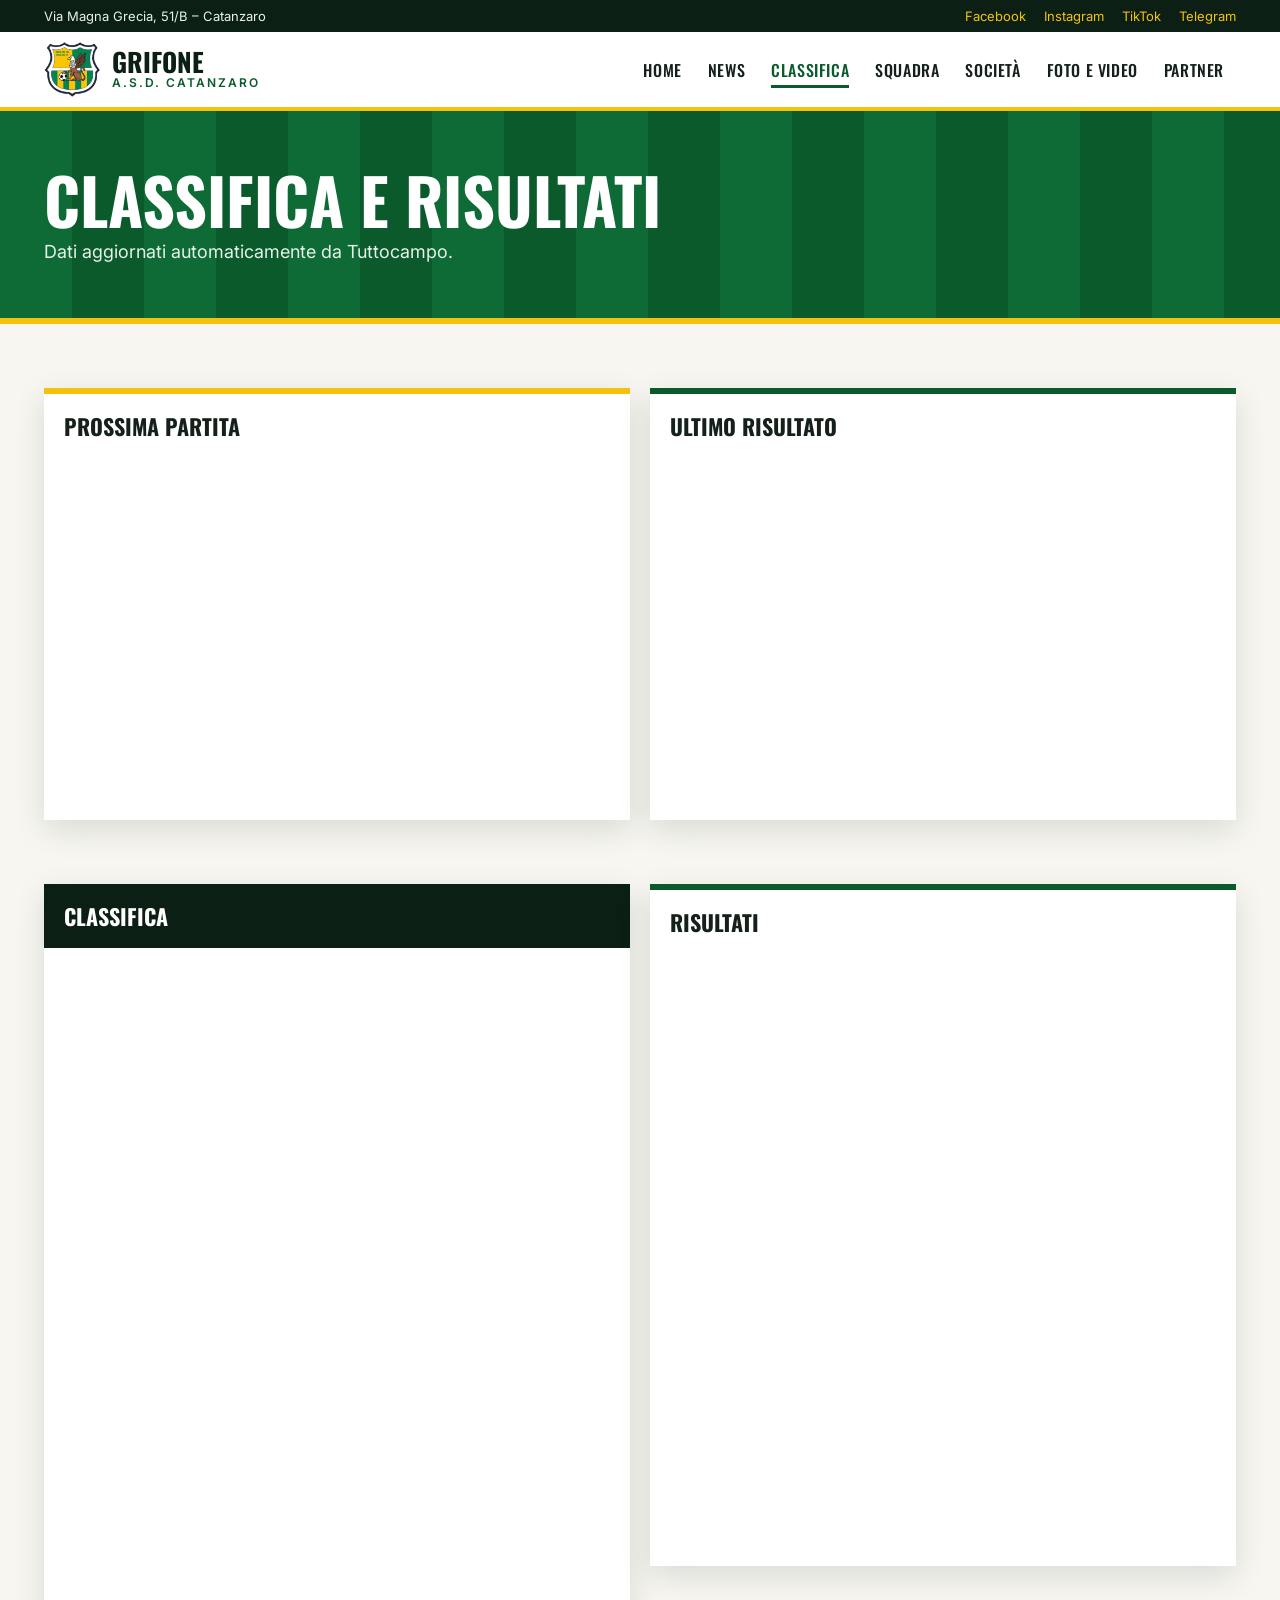
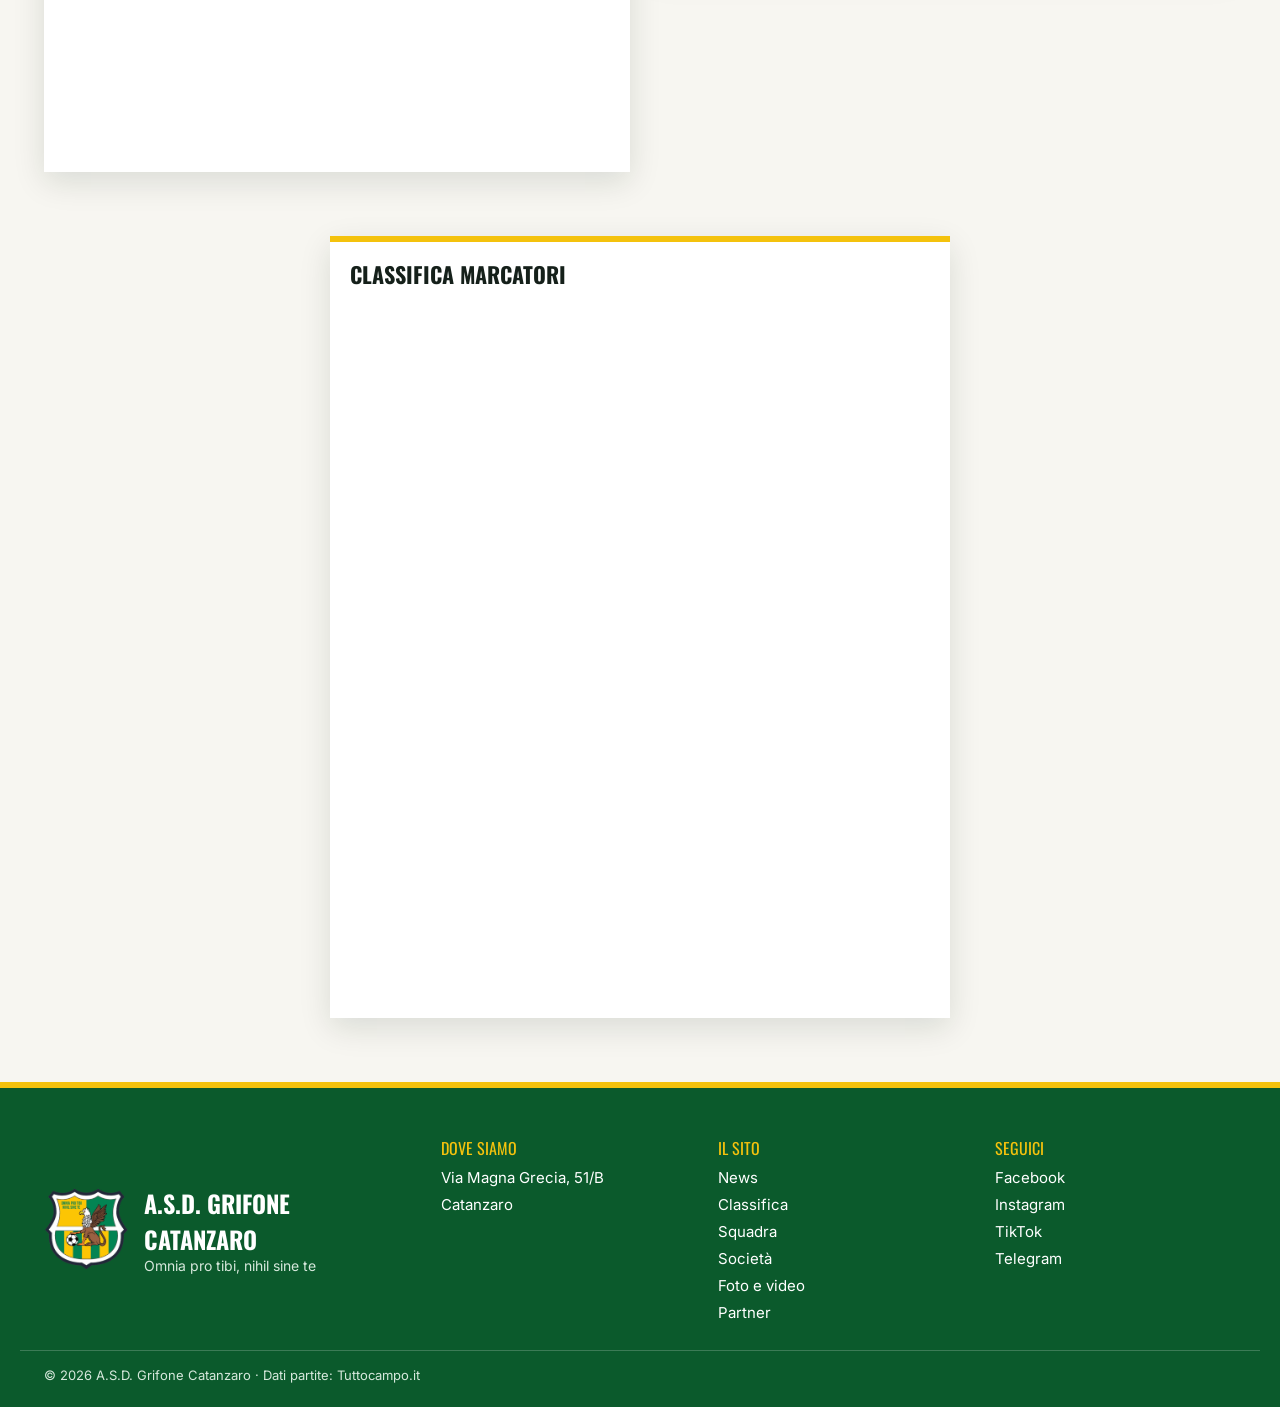
==== classifica.html @ 4a78301a "Pagine separate, foto squadra in Home, chi siamo, staff e calciatori nel pannello Co-Authored-By: Cl" ====
<!doctype html>
<html lang="it">
<head>
<meta charset="utf-8">
<meta name="viewport" content="width=device-width, initial-scale=1">
<title>Classifica – A.S.D. Grifone Catanzaro</title>
<meta name="description" content="Classifica, risultati e marcatori del campionato dell'A.S.D. Grifone Catanzaro.">
<meta property="og:title" content="Classifica – A.S.D. Grifone Catanzaro">
<meta property="og:description" content="Classifica, risultati e marcatori del campionato dell'A.S.D. Grifone Catanzaro.">
<meta property="og:image" content="images/logo.png">
<meta name="theme-color" content="#0B5A2C">
<link rel="icon" href="images/favicon.png">
<link rel="preconnect" href="https://fonts.googleapis.com">
<link href="https://fonts.googleapis.com/css2?family=Oswald:wght@500;600;700&family=Inter:wght@400;500;600;700&display=swap" rel="stylesheet">
<link rel="stylesheet" href="css/style.css">
</head>
<body data-page="classifica">

<div class="topbar"><div class="wrap">
  <span>Via Magna Grecia, 51/B – Catanzaro</span>
  <nav class="social" aria-label="Social">
    <a href="https://www.facebook.com/profile.php?id=100087152842746" target="_blank" rel="noopener">Facebook</a>
    <a href="https://instagram.com/asdgrifonecz" target="_blank" rel="noopener">Instagram</a>
    <a href="https://www.tiktok.com/@a.s.d.grifone.cat" target="_blank" rel="noopener">TikTok</a>
    <a href="https://t.me/asdgrifonecatanzaro" target="_blank" rel="noopener">Telegram</a>
  </nav>
</div></div>

<header id="top"><div class="wrap">
  <a class="brand" href="index.html">
    <img src="images/logo.png" alt="Stemma A.S.D. Grifone Catanzaro">
    <span><b>Grifone</b><small>A.S.D. Catanzaro</small></span>
  </a>
  <button class="burger" aria-label="Apri il menu" aria-expanded="false" aria-controls="menu"><span></span><span></span><span></span></button>
  <nav class="menu" id="menu" aria-label="Menu principale">
    <a href="index.html">Home</a>
    <a href="news.html">News</a>
    <a href="classifica.html" class="on" aria-current="page">Classifica</a>
    <a href="squadra.html">Squadra</a>
    <a href="societa.html">Società</a>
    <a href="galleria.html">Foto e video</a>
    <a href="partner.html">Partner</a>
  </nav>
</div></header>

<main>
<section class="phero"><div class="wrap">
  <h1 class="reveal">Classifica e risultati</h1>
  <p class="reveal">Dati aggiornati automaticamente da Tuttocampo.</p>
</div></section>
<section class="blk"><div class="wrap">
  <div class="grid2">
    <div class="card gy reveal">
      <div class="card-h"><h2>Prossima partita</h2></div>
      <div class="widget"><iframe title="Prossima partita del Grifone" src="https://www.tuttocampo.it/WidgetV2/ProssimaPartita/fb7bef38-b96a-496d-a2a6-3963b61bf1c1" height="350" scrolling="no" loading="lazy"></iframe></div>
    </div>
    <div class="card gr reveal">
      <div class="card-h"><h2>Ultimo risultato</h2></div>
      <div class="widget"><iframe title="Ultimo risultato del Grifone" src="https://www.tuttocampo.it/WidgetV2/Partita/fb7bef38-b96a-496d-a2a6-3963b61bf1c1" height="350" scrolling="no" loading="lazy"></iframe></div>
    </div>
  </div>
</div></section>
<section class="blk"><div class="wrap">
  <div class="grid2">
    <div class="card reveal">
      <div class="card-h dark"><h2>Classifica</h2></div>
      <div class="widget pad"><iframe title="Classifica del campionato" src="https://www.tuttocampo.it/WidgetV2/Classifica/fb7bef38-b96a-496d-a2a6-3963b61bf1c1" height="800" scrolling="no" loading="lazy"></iframe></div>
    </div>
    <div class="stack2">
      <div class="card gr reveal">
        <div class="card-h"><h2>Risultati</h2></div>
        <div class="widget"><iframe title="Risultati del campionato" src="https://www.tuttocampo.it/WidgetV2/Risultati/fb7bef38-b96a-496d-a2a6-3963b61bf1c1" height="600" scrolling="no" loading="lazy"></iframe></div>
      </div>
    </div>
  </div>
</div></section>
<section class="blk pb"><div class="wrap">
  <div class="card gy reveal narrow">
    <div class="card-h"><h2>Classifica marcatori</h2></div>
    <div class="widget"><iframe title="Classifica marcatori" src="https://www.tuttocampo.it/WidgetV2/Marcatori/fb7bef38-b96a-496d-a2a6-3963b61bf1c1" height="700" scrolling="no" loading="lazy"></iframe></div>
  </div>
</div></section>
</main>

<footer>
  <div class="wrap top">
    <div class="fbrand">
      <img src="images/logo.png" alt="Stemma A.S.D. Grifone Catanzaro">
      <div><div class="ftitle">A.S.D. Grifone Catanzaro</div><div class="fsub">Omnia pro tibi, nihil sine te</div></div>
    </div>
    <div class="fcol"><span class="h">Dove siamo</span><span>Via Magna Grecia, 51/B</span><span>Catanzaro</span><span class="f-email"></span></div>
    <div class="fcol"><span class="h">Il sito</span>
      <a href="news.html">News</a>
      <a href="classifica.html">Classifica</a>
      <a href="squadra.html">Squadra</a>
      <a href="societa.html">Società</a>
      <a href="galleria.html">Foto e video</a>
      <a href="partner.html">Partner</a>
    </div>
    <div class="fcol"><span class="h">Seguici</span>
      <a href="https://www.facebook.com/profile.php?id=100087152842746" target="_blank" rel="noopener">Facebook</a>
      <a href="https://instagram.com/asdgrifonecz" target="_blank" rel="noopener">Instagram</a>
      <a href="https://www.tiktok.com/@a.s.d.grifone.cat" target="_blank" rel="noopener">TikTok</a>
      <a href="https://t.me/asdgrifonecatanzaro" target="_blank" rel="noopener">Telegram</a>
    </div>
  </div>
  <div class="wrap copy">© <span id="anno">2026</span> A.S.D. Grifone Catanzaro · Dati partite: Tuttocampo.it</div>
</footer>

<a class="totop" href="#top" aria-label="Torna su"><svg width="22" height="22" viewBox="0 0 24 24" aria-hidden="true"><path d="M6 15l6-6 6 6" fill="none" stroke="currentColor" stroke-width="2.5" stroke-linecap="round" stroke-linejoin="round"/></svg></a>

<div class="modal" id="modal" hidden>
  <div class="modal-bg" data-close></div>
  <div class="modal-box" role="dialog" aria-modal="true" aria-labelledby="modal-title">
    <button class="modal-x" data-close aria-label="Chiudi">×</button>
    <div id="modal-body"></div>
  </div>
</div>

<script src="js/main.js"></script>
</body>
</html>
---- css/style.css ----
:root{--verde:#0B5A2C;--verde2:#0E6B35;--giallo:#F4C20D;--scuro:#0B1F14;--fondo:#F7F6F1;--testo:#15201A;--grigio:#4A564F;--ease:cubic-bezier(.2,.8,.2,1)}
*{box-sizing:border-box}
html{scroll-behavior:smooth;scroll-padding-top:90px}
body{margin:0;font-family:Inter,system-ui,sans-serif;color:var(--testo);background:var(--fondo);overflow-x:clip}
a{color:var(--verde)}a:hover{color:#08401F}
img{max-width:100%;display:block}
button{font:inherit}
.wrap{max-width:1240px;margin:0 auto;padding:0 24px}
:focus-visible{outline:3px solid var(--giallo);outline-offset:3px}

/* top bar */
.topbar{background:var(--scuro);color:#E9F1EC;font-size:13px}
.topbar .wrap{display:flex;flex-wrap:wrap;gap:8px 24px;justify-content:space-between;align-items:center;padding-top:8px;padding-bottom:8px}
.social{display:flex;flex-wrap:wrap;gap:18px}
.social a{color:var(--giallo);text-decoration:none;transition:color .2s}
.social a:hover{color:#fff}

/* header */
header{background:#fff;border-bottom:4px solid var(--giallo);position:sticky;top:0;z-index:50;transition:box-shadow .3s}
header.scrolled{box-shadow:0 6px 24px rgba(11,31,20,.15)}
header .wrap{display:flex;align-items:center;justify-content:space-between;gap:16px;padding-top:10px;padding-bottom:10px;transition:padding .3s}
header.scrolled .wrap{padding-top:4px;padding-bottom:4px}
.brand{display:flex;align-items:center;gap:12px;text-decoration:none;color:var(--scuro)}
.brand img{width:56px;height:55px;object-fit:contain;transition:transform .5s var(--ease),width .3s,height .3s}
header.scrolled .brand img{width:44px;height:43px}
.brand:hover img{transform:rotate(-8deg) scale(1.08)}
.brand b{display:block;font-family:Oswald,sans-serif;font-size:26px;text-transform:uppercase;line-height:1}
.brand small{display:block;font-size:12px;font-weight:600;letter-spacing:2px;text-transform:uppercase;color:var(--verde)}
.menu{display:flex;flex-wrap:wrap;gap:2px;font-family:Oswald,sans-serif;font-weight:500;font-size:16px;text-transform:uppercase;letter-spacing:.6px}
.menu a{position:relative;padding:12px;text-decoration:none;color:var(--testo);transition:color .2s}
.menu a::after{content:"";position:absolute;left:12px;right:12px;bottom:6px;height:3px;background:var(--verde);transform:scaleX(0);transform-origin:left;transition:transform .3s var(--ease)}
.menu a:hover,.menu a.on{color:var(--verde)}
.menu a:hover::after,.menu a.on::after{transform:scaleX(1)}
.burger{display:none;width:48px;height:48px;border:0;background:none;cursor:pointer;flex-direction:column;justify-content:center;align-items:center;gap:5px}
.burger span{display:block;width:26px;height:3px;background:var(--scuro);transition:transform .3s,opacity .3s}
.burger[aria-expanded=true] span:nth-child(1){transform:translateY(8px) rotate(45deg)}
.burger[aria-expanded=true] span:nth-child(2){opacity:0}
.burger[aria-expanded=true] span:nth-child(3){transform:translateY(-8px) rotate(-45deg)}

/* hero */
.hero{color:#fff;background-color:var(--verde);background-image:repeating-linear-gradient(90deg,var(--verde2) 0 72px,var(--verde) 72px 144px);background-size:144px 100%;animation:stripes 30s linear infinite;overflow:hidden}
@keyframes stripes{to{background-position:144px 0}}
.hero .wrap{display:flex;flex-wrap:wrap;gap:40px;align-items:center;justify-content:space-between;padding-top:64px;padding-bottom:110px}
.hero-txt{flex:1 1 480px;display:flex;flex-direction:column;gap:20px}
.tag{align-self:flex-start;background:var(--giallo);color:var(--scuro);font-weight:700;font-size:13px;letter-spacing:2px;text-transform:uppercase;padding:7px 12px}
.hero h1{margin:0;font-family:Oswald,sans-serif;font-size:clamp(46px,7vw,84px);line-height:.95;text-transform:uppercase}
.hero h1 span{color:var(--giallo)}
.hero p{margin:0;font-size:19px;line-height:1.55;max-width:560px;color:#E6F2EA}
.btns{display:flex;flex-wrap:wrap;gap:12px}
.btn{position:relative;overflow:hidden;font-family:Oswald,sans-serif;font-weight:600;font-size:18px;text-transform:uppercase;letter-spacing:.6px;padding:14px 26px;text-decoration:none;transition:transform .25s var(--ease),box-shadow .25s}
.btn:hover{transform:translateY(-3px);box-shadow:0 10px 22px rgba(0,0,0,.25)}
.btn.g{background:var(--giallo);color:var(--scuro)}
.btn.g::before{content:"";position:absolute;top:0;left:-60%;width:40%;height:100%;background:rgba(255,255,255,.5);transform:skewX(-20deg);transition:left .5s}
.btn.g:hover::before{left:120%}
.btn.o{border:2px solid #fff;color:#fff;padding:12px 24px}
.btn.o:hover{background:#fff;color:var(--verde)}
.hero-logo{flex:0 1 360px;display:flex;justify-content:center;perspective:800px}
.hero-logo img{width:100%;max-width:360px;filter:drop-shadow(0 18px 30px rgba(0,0,0,.35));animation:float 5s ease-in-out infinite;transition:transform .2s}
@keyframes float{50%{translate:0 -14px}}

/* cards */
.card{background:#fff;box-shadow:0 10px 30px rgba(11,31,20,.12);display:flex;flex-direction:column;transition:transform .35s var(--ease),box-shadow .35s}
.card:hover{transform:translateY(-6px);box-shadow:0 20px 40px rgba(11,31,20,.2)}
.card-h{display:flex;justify-content:space-between;align-items:center;gap:12px;padding:16px 20px}
.card-h h2{margin:0;font-family:Oswald,sans-serif;font-size:22px;text-transform:uppercase}
.card.gy{border-top:6px solid var(--giallo)}
.card.gr{border-top:6px solid var(--verde)}
.card-h.dark{background:var(--scuro);color:#fff}
.widget{display:flex;justify-content:center;padding:0 12px 12px}
.widget.pad{padding-top:12px}
.widget iframe{width:100%;max-width:500px;border:0;display:block}
.match{margin-top:-64px;position:relative;z-index:2}
.grid2{display:grid;grid-template-columns:repeat(auto-fit,minmax(min(100%,420px),1fr));gap:20px}

/* sections */
.blk{padding:64px 0 0}
.sec-h{display:flex;justify-content:space-between;align-items:baseline;gap:12px;flex-wrap:wrap;margin-bottom:24px}
.sec-h h2{margin:0;font-family:Oswald,sans-serif;font-size:36px;text-transform:uppercase;position:relative;padding-bottom:8px}
.sec-h h2::after{content:"";position:absolute;left:0;bottom:0;width:56px;height:5px;background:var(--giallo);transition:width .6s var(--ease)}
.sec-h.in h2::after{width:110px}
.cols{display:flex;flex-wrap:wrap;gap:40px;align-items:flex-start}
.main{flex:999 1 560px;min-width:0}
.side{flex:1 1 360px;min-width:0}

/* news */
.news{display:grid;grid-template-columns:repeat(auto-fill,minmax(240px,1fr));gap:20px}
.nc{background:#fff;border:0;padding:0;text-align:left;cursor:pointer;color:var(--testo);display:flex;flex-direction:column;box-shadow:0 2px 10px rgba(11,31,20,.06);transition:transform .35s var(--ease),box-shadow .35s}
.nc:hover{transform:translateY(-6px);box-shadow:0 16px 32px rgba(11,31,20,.16)}
.nc .img{height:170px;overflow:hidden;background:var(--verde)}
.nc .img img{width:100%;height:100%;object-fit:cover;transition:transform .6s var(--ease)}
.nc:hover .img img{transform:scale(1.08)}
.nc .img.noimg{display:flex;align-items:center;justify-content:center;background:repeating-linear-gradient(90deg,var(--verde2) 0 24px,var(--verde) 24px 48px)}
.nc .img.noimg img{width:70px;height:auto;object-fit:contain}
.nc .t{padding:18px 18px 22px;display:flex;flex-direction:column;gap:8px}
.nc .cat{font-size:12px;font-weight:700;letter-spacing:1.5px;text-transform:uppercase;color:var(--verde)}
.nc .tit{font-family:Oswald,sans-serif;font-size:22px;font-weight:600;line-height:1.15}
.nc .sum{font-size:14px;line-height:1.5;color:var(--grigio)}
.nc .go{font-size:14px;font-weight:700;color:var(--verde);transition:letter-spacing .3s}
.nc:hover .go{letter-spacing:.5px}
.empty{padding:28px;background:#fff;border:2px dashed #D9D6CA;color:var(--grigio);text-align:center}
.dark-sec .empty{background:transparent;border-color:#2A4A36;color:#A9BDB0}
.more{margin:24px auto 0;display:block;background:var(--verde);color:#fff;border:0;padding:14px 28px;font-family:Oswald,sans-serif;font-size:17px;text-transform:uppercase;letter-spacing:.6px;cursor:pointer;transition:transform .25s,background .25s}
.more:hover{transform:translateY(-3px);background:#08401F}
.more.light{background:var(--giallo);color:var(--scuro)}

/* gallery */
.dark-sec{background:var(--scuro);color:#fff;margin-top:64px;padding:64px 0}
.dark-sec h2 span{color:var(--giallo)}
.videos{display:grid;grid-template-columns:repeat(auto-fill,minmax(280px,1fr));gap:16px;margin-bottom:16px}
.vc{position:relative;display:block;aspect-ratio:16/9;overflow:hidden;background:#16301F;color:#fff;text-decoration:none}
.vc img{width:100%;height:100%;object-fit:cover;transition:transform .6s var(--ease),opacity .3s;opacity:.8}
.vc:hover img{transform:scale(1.07);opacity:1}
.vc .play{position:absolute;inset:0;margin:auto;width:68px;height:68px;border-radius:50%;background:var(--giallo);display:flex;align-items:center;justify-content:center;transition:transform .3s var(--ease)}
.vc:hover .play{transform:scale(1.15)}
.vc .vt{position:absolute;left:0;right:0;bottom:0;padding:28px 16px 14px;background:linear-gradient(transparent,rgba(0,0,0,.8));font-family:Oswald,sans-serif;font-size:19px;text-transform:uppercase}
.photos{display:grid;grid-template-columns:repeat(auto-fill,minmax(200px,1fr));gap:12px}
.ph{position:relative;aspect-ratio:1;overflow:hidden;border:0;padding:0;cursor:zoom-in;background:#16301F}
.ph img{width:100%;height:100%;object-fit:cover;transition:transform .6s var(--ease),filter .4s}
.ph:hover img{transform:scale(1.1);filter:saturate(1.2)}
.ph span{position:absolute;left:0;right:0;bottom:0;padding:20px 10px 8px;background:linear-gradient(transparent,rgba(0,0,0,.75));color:#fff;font-size:13px;text-align:left;transform:translateY(100%);transition:transform .35s var(--ease)}
.ph:hover span{transform:none}

/* partners */
.partners{padding:64px 0;text-align:center}
.partners h2{margin:0 0 28px;font-family:Oswald,sans-serif;font-size:30px;text-transform:uppercase}
.plogos{display:grid;grid-template-columns:repeat(auto-fit,minmax(160px,1fr));gap:16px;margin-bottom:24px}
.pl{background:#fff;height:110px;border:1px solid #E6E4DA;display:flex;align-items:center;justify-content:center;padding:16px;color:var(--testo);text-decoration:none;font-weight:700;transition:transform .3s var(--ease),box-shadow .3s,border-color .3s}
.pl img{max-height:100%;width:auto;object-fit:contain;filter:grayscale(1);opacity:.75;transition:filter .3s,opacity .3s}
.pl:hover{transform:translateY(-4px);box-shadow:0 12px 24px rgba(11,31,20,.12);border-color:var(--giallo)}
.pl:hover img{filter:none;opacity:1}

/* footer */
footer{background:var(--verde);color:#fff;border-top:6px solid var(--giallo)}
footer .wrap.top{display:flex;flex-wrap:wrap;gap:36px;justify-content:space-between;padding-top:48px;padding-bottom:28px}
footer a{color:#fff;text-decoration:none;transition:color .2s,padding .2s}
footer a:hover{color:var(--giallo);padding-left:4px}
.fcol{display:flex;flex-direction:column;gap:8px;font-size:15px;flex:1 1 180px}
.fcol .h{font-family:Oswald,sans-serif;font-size:16px;text-transform:uppercase;color:var(--giallo)}
.fbrand{display:flex;gap:16px;align-items:center;flex:1 1 300px}
.fbrand img{width:84px;height:82px;object-fit:contain}
.ftitle{font-family:Oswald,sans-serif;font-size:24px;font-weight:700;text-transform:uppercase}
.fsub{font-size:14px;color:#D6E8DC}
.copy{border-top:1px solid rgba(255,255,255,.2);font-size:13px;color:#D6E8DC;padding-top:16px;padding-bottom:24px}

/* to top */
.totop{position:fixed;right:18px;bottom:18px;width:48px;height:48px;border-radius:50%;background:var(--giallo);color:var(--scuro);display:flex;align-items:center;justify-content:center;box-shadow:0 6px 18px rgba(0,0,0,.25);opacity:0;pointer-events:none;transform:translateY(20px);transition:opacity .3s,transform .3s;z-index:40}
.totop.show{opacity:1;pointer-events:auto;transform:none}
.totop:hover{color:var(--scuro);transform:translateY(-3px)}

/* modal */
.modal{position:fixed;inset:0;z-index:100;display:flex;align-items:center;justify-content:center;padding:20px}
.modal[hidden]{display:none}
.modal-bg{position:absolute;inset:0;background:rgba(11,31,20,.8);animation:fade .25s}
.modal-box{position:relative;background:#fff;max-width:820px;width:100%;max-height:90vh;overflow:auto;animation:pop .35s var(--ease)}
.modal-box.photo{background:transparent;max-width:1100px;overflow:visible}
.modal-box.photo img{max-height:82vh;margin:0 auto;width:auto}
.modal-box.photo p{color:#fff;text-align:center;margin:10px 0 0}
.modal-x{position:absolute;top:8px;right:8px;width:44px;height:44px;border:0;border-radius:50%;background:var(--giallo);color:var(--scuro);font-size:28px;line-height:1;cursor:pointer;z-index:2}
.modal-box.photo .modal-x{top:-12px;right:-12px}
.art img{width:100%;max-height:420px;object-fit:cover}
.art .in{padding:28px 32px 36px}
.art h3{margin:6px 0 16px;font-family:Oswald,sans-serif;font-size:34px;line-height:1.1;text-transform:uppercase}
.art p{font-size:17px;line-height:1.65;margin:0 0 14px}
@keyframes fade{from{opacity:0}}
@keyframes pop{from{opacity:0;transform:scale(.94) translateY(20px)}}


/* ---------- pagine interne ---------- */
.oswald{font-family:Oswald,sans-serif;text-transform:uppercase;letter-spacing:.5px}
.phero{color:#fff;background-color:var(--verde);background-image:repeating-linear-gradient(90deg,var(--verde2) 0 72px,var(--verde) 72px 144px);background-size:144px 100%;animation:stripes 30s linear infinite;border-bottom:6px solid var(--giallo)}
.phero .wrap{padding-top:56px;padding-bottom:56px}
.phero h1{margin:0 0 10px;font-family:Oswald,sans-serif;font-size:clamp(40px,6vw,64px);line-height:1;text-transform:uppercase}
.phero p{margin:0;font-size:18px;color:#E6F2EA;max-width:640px}
.pb{padding-bottom:64px}
.narrow{max-width:620px;margin:0 auto}
.stack2{display:flex;flex-direction:column;gap:20px}
.dark-sec.flat{margin-top:0}
.sec-h a{font-weight:600;font-size:15px}
.dark-sec .sec-h a{color:var(--giallo)}

/* foto squadra */
.teamphoto{position:relative;margin:0;overflow:hidden;box-shadow:0 14px 40px rgba(11,31,20,.2);border-bottom:6px solid var(--giallo)}
.teamphoto img{width:100%;max-height:620px;object-fit:cover;transition:transform 1.2s var(--ease)}
.teamphoto:hover img{transform:scale(1.04)}
.teamphoto figcaption{position:absolute;left:0;right:0;bottom:0;display:flex;flex-wrap:wrap;gap:12px 24px;align-items:center;justify-content:space-between;padding:60px 28px 24px;background:linear-gradient(transparent,rgba(11,31,20,.85));color:#fff}
.teamphoto figcaption span{font-size:clamp(22px,3vw,32px);font-weight:700}

/* chi siamo (home) */
.about{display:flex;flex-wrap:wrap;gap:32px;align-items:center;background:#fff;padding:36px;border-left:0;box-shadow:0 2px 10px rgba(11,31,20,.06)}
.about img{width:140px;flex:0 0 auto;transition:transform .6s var(--ease)}
.about:hover img{transform:rotate(-6deg) scale(1.05)}
.about>div{flex:1 1 320px}
.about h2{margin:0 0 10px;font-family:Oswald,sans-serif;font-size:32px;text-transform:uppercase}
.about p{margin:0 0 18px;font-size:17px;line-height:1.6;color:var(--grigio)}

/* filtri news */
.filters{display:flex;flex-wrap:wrap;gap:8px;margin-bottom:24px}
.filters button{border:2px solid var(--verde);background:#fff;color:var(--verde);padding:9px 16px;font-weight:600;font-size:14px;cursor:pointer;transition:background .2s,color .2s,transform .2s}
.filters button:hover{transform:translateY(-2px)}
.filters button.on{background:var(--verde);color:#fff}

/* rosa e staff */
.ruolo{margin-bottom:48px}
.ruolo h2{margin:0 0 20px;font-family:Oswald,sans-serif;font-size:30px;text-transform:uppercase;display:flex;align-items:center;gap:12px}
.ruolo h2 small{font-family:Inter,sans-serif;font-size:14px;font-weight:600;background:var(--giallo);color:var(--scuro);padding:3px 10px;border-radius:20px}
.people{display:grid;grid-template-columns:repeat(auto-fill,minmax(200px,1fr));gap:20px}
.pc{position:relative;background:#fff;overflow:hidden;box-shadow:0 2px 10px rgba(11,31,20,.08);transition:transform .35s var(--ease),box-shadow .35s}
.pc:hover{transform:translateY(-8px);box-shadow:0 18px 36px rgba(11,31,20,.18)}
.pc .pimg{position:relative;aspect-ratio:4/5;overflow:hidden;background:repeating-linear-gradient(90deg,var(--verde2) 0 24px,var(--verde) 24px 48px)}
.pc .pimg img{width:100%;height:100%;object-fit:cover;transition:transform .6s var(--ease)}
.pc .pimg img.logo{width:55%;height:auto;margin:22% auto 0;object-fit:contain;opacity:.9}
.pc:hover .pimg img{transform:scale(1.07)}
.pc .num{position:absolute;top:8px;left:12px;font-family:Oswald,sans-serif;font-size:56px;font-weight:700;line-height:1;color:var(--giallo);text-shadow:0 3px 10px rgba(0,0,0,.45);transition:transform .35s var(--ease)}
.pc:hover .num{transform:scale(1.15) rotate(-6deg)}
.pc .info{padding:14px 16px 16px;border-top:5px solid var(--giallo);transition:border-color .3s}
.pc:hover .info{border-color:var(--verde)}
.pc .nome{display:block;font-family:Oswald,sans-serif;font-size:20px;font-weight:600;text-transform:uppercase;line-height:1.15}
.pc .ruo{display:block;font-size:14px;color:var(--grigio);margin-top:3px}

/* società */
.prose p{font-size:17px;line-height:1.7;margin:0 0 16px}
.facts{margin:0;padding:6px 20px 18px}
.facts div{display:flex;justify-content:space-between;gap:16px;padding:12px 0;border-bottom:1px solid #ECEAE2}
.facts div:last-child{border-bottom:0}
.facts dt{color:var(--grigio);font-size:14px}
.facts dd{margin:0;font-weight:700;text-align:right;overflow-wrap:anywhere}

/* partner page */
.plogos.big .pl{height:150px}
.cta{margin-top:48px;background:var(--scuro);color:#fff;padding:40px 28px;display:flex;flex-direction:column;align-items:center;gap:14px}
.cta h2{margin:0;color:var(--giallo)}
.cta p{margin:0 0 8px;color:#D6E8DC}

/* scroll reveal */
.reveal{opacity:0;transform:translateY(28px);transition:opacity .7s var(--ease),transform .7s var(--ease)}
.reveal.in{opacity:1;transform:none}

@media (max-width:900px){
  .burger{display:flex}
  .menu{position:absolute;top:100%;left:0;right:0;background:#fff;flex-direction:column;padding:8px 16px 16px;border-bottom:4px solid var(--giallo);box-shadow:0 12px 24px rgba(0,0,0,.12);transform-origin:top;transform:scaleY(0);opacity:0;pointer-events:none;transition:transform .3s var(--ease),opacity .3s}
  .menu.open{transform:none;opacity:1;pointer-events:auto}
  .menu a{padding:14px 8px;font-size:18px}
  .menu a::after{left:8px;right:auto;width:60px}
}
@media (max-width:700px){
  .hero .wrap{padding-top:40px}
  .hero-logo{display:none}
  .art .in{padding:20px}
  .art h3{font-size:26px}
}
@media (prefers-reduced-motion:reduce){
  *,*::before,*::after{animation:none!important;transition:none!important}
  .reveal{opacity:1;transform:none}
  html{scroll-behavior:auto}
}
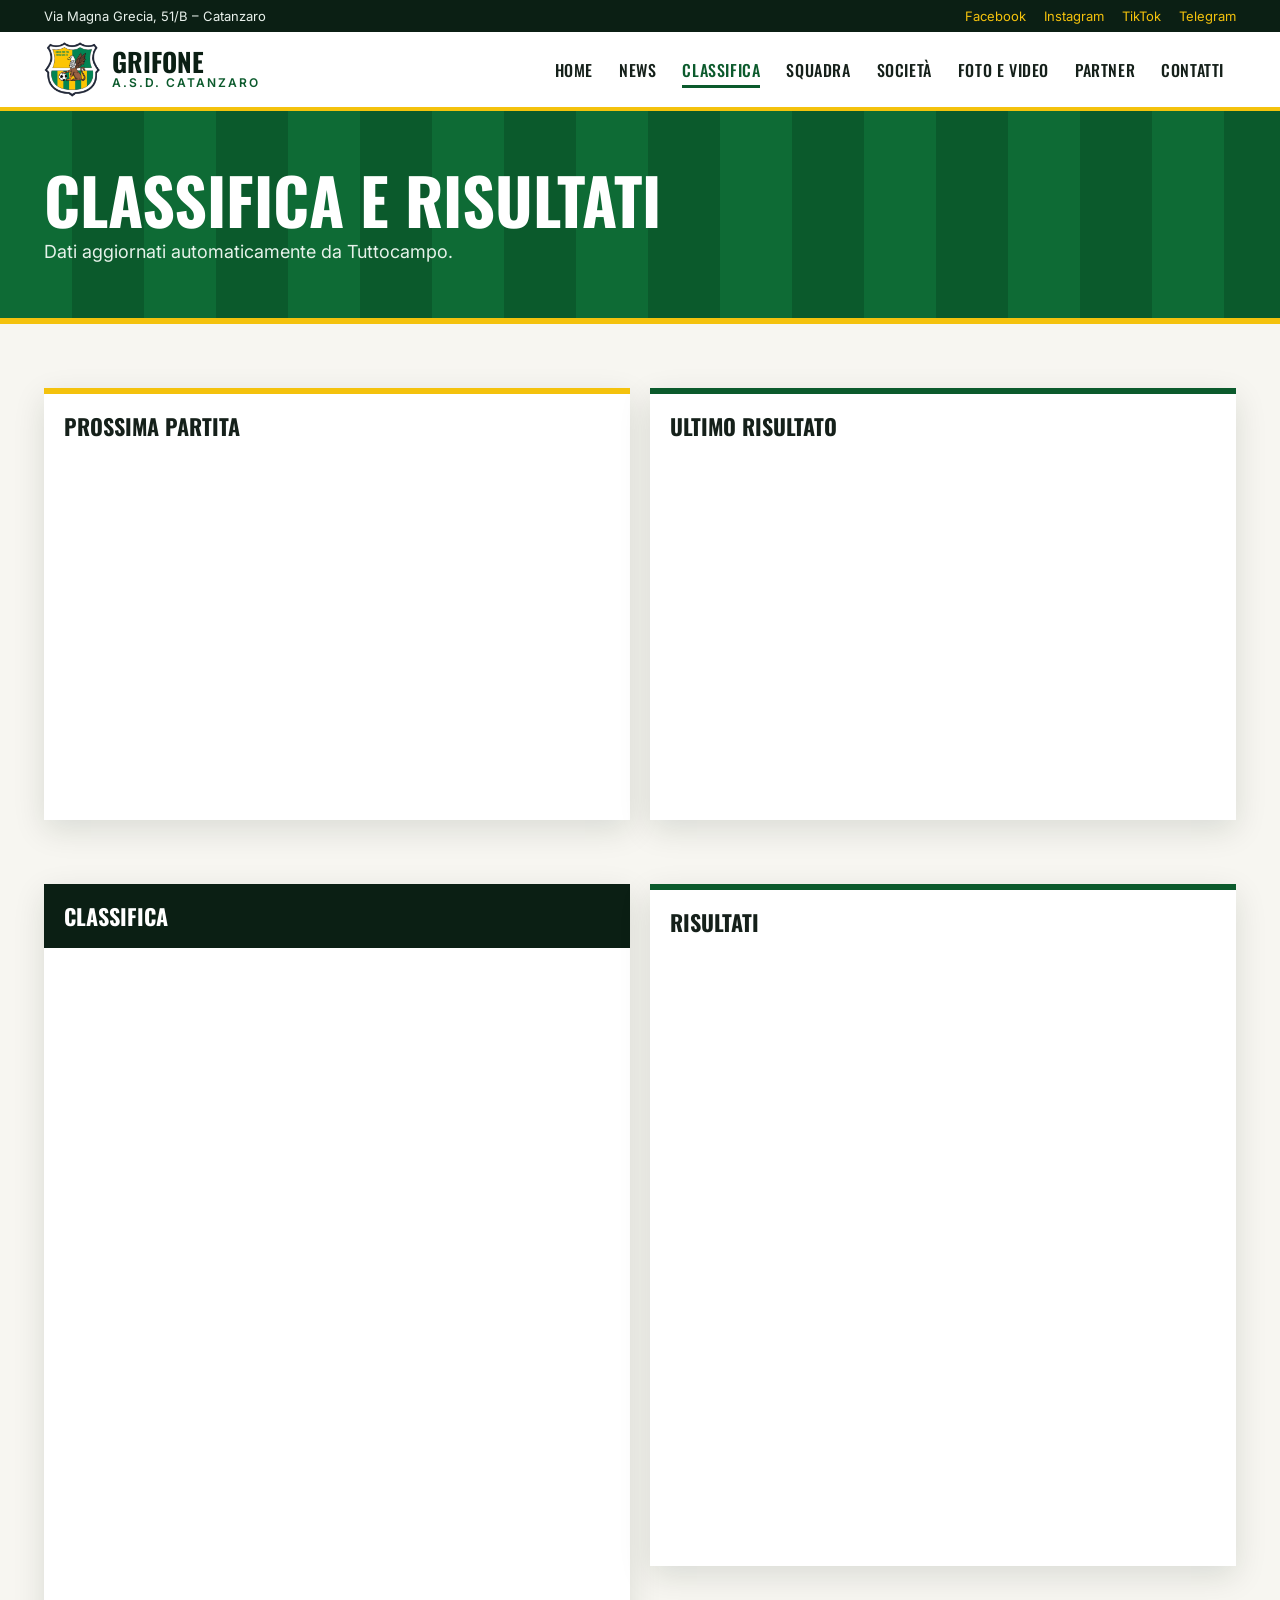
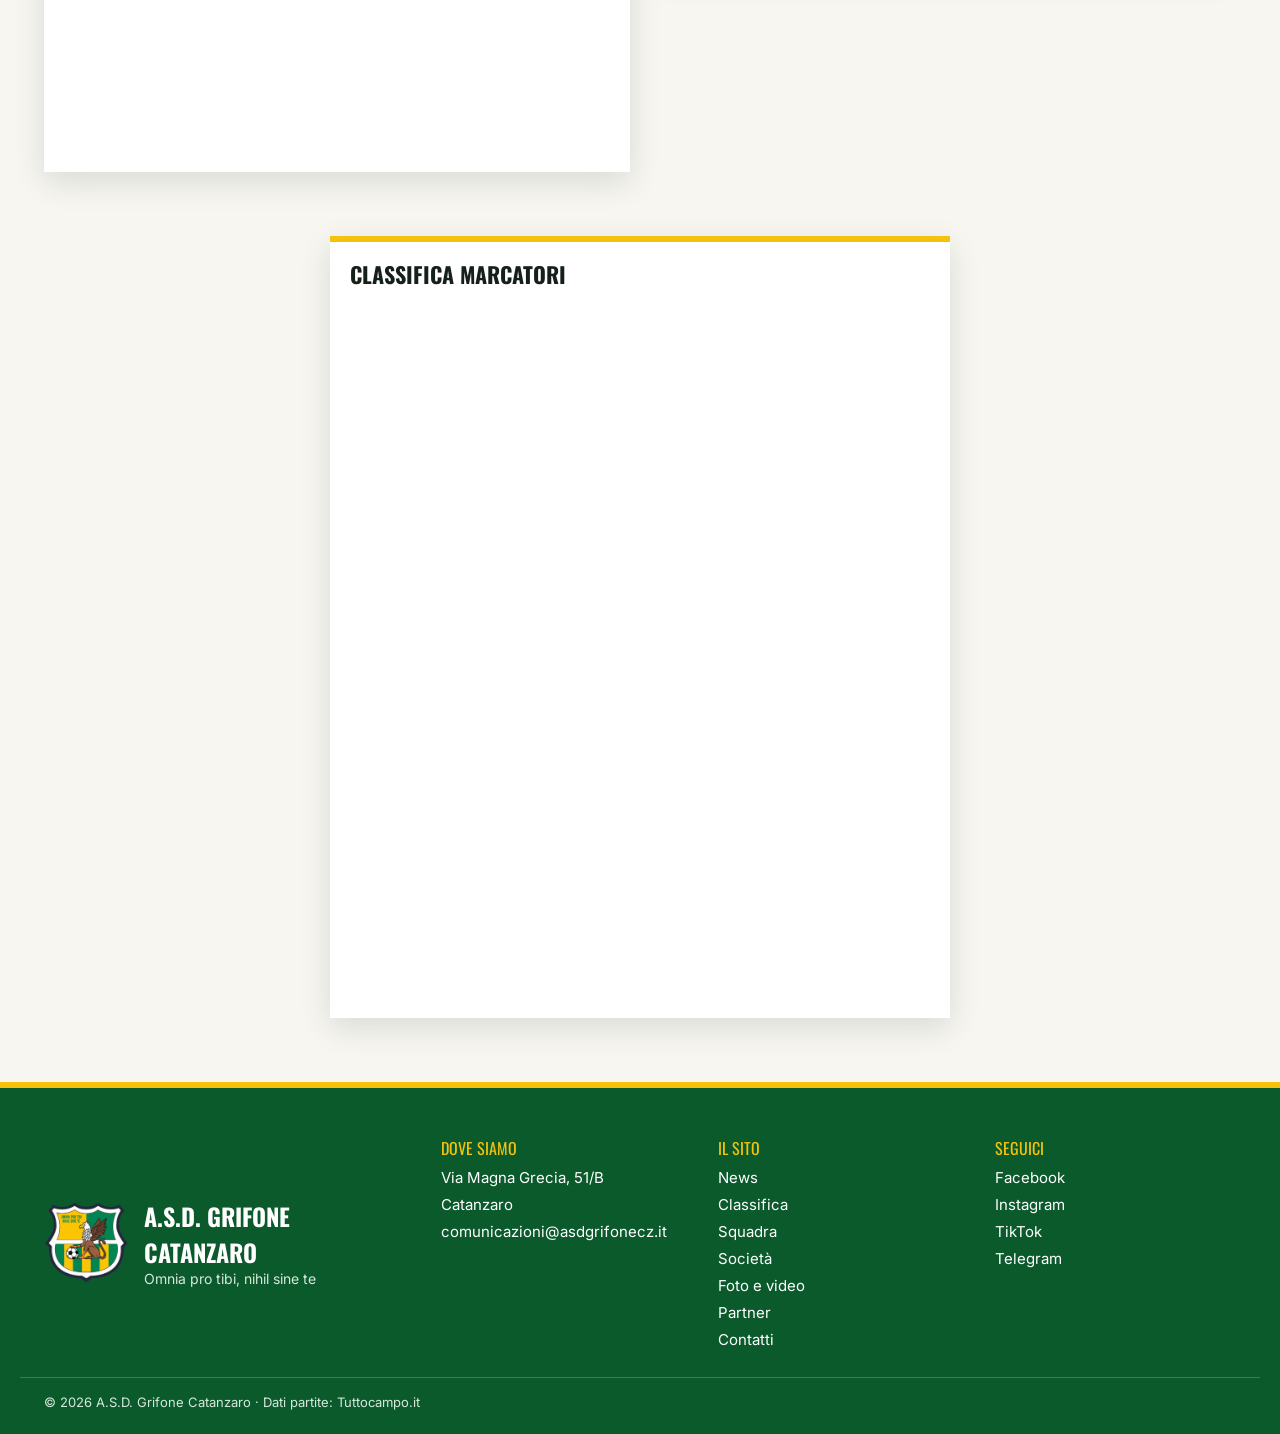
==== commit 1d6f2feb: "Pagina Contatti con mappe di stadio e sede, gestibile dal pannello Co-Authored-By: Claude Opus 5.5 <" ====
--- a/classifica.html
+++ b/classifica.html
@@ -40,6 +40,7 @@
     <a href="societa.html">Società</a>
     <a href="galleria.html">Foto e video</a>
     <a href="partner.html">Partner</a>
+    <a href="contatti.html">Contatti</a>
   </nav>
 </div></header>
 
@@ -96,6 +97,7 @@
       <a href="societa.html">Società</a>
       <a href="galleria.html">Foto e video</a>
       <a href="partner.html">Partner</a>
+      <a href="contatti.html">Contatti</a>
     </div>
     <div class="fcol"><span class="h">Seguici</span>
       <a href="https://www.facebook.com/profile.php?id=100087152842746" target="_blank" rel="noopener">Facebook</a>
--- a/css/style.css
+++ b/css/style.css
@@ -231,6 +231,21 @@
 .cta h2{margin:0;color:var(--giallo)}
 .cta p{margin:0 0 8px;color:#D6E8DC}
 
+/* contatti */
+.contacts{display:grid;grid-template-columns:repeat(auto-fit,minmax(min(100%,320px),1fr));gap:24px;align-items:start}
+.mapbox{aspect-ratio:4/3;background:#E6E4DA}
+.mapbox iframe{width:100%;height:100%;border:0;display:block}
+.map-info{padding:18px 20px 22px}
+.map-info h2{margin:0 0 6px;font-family:Oswald,sans-serif;font-size:26px;text-transform:uppercase}
+.map-info .addr{margin:0 0 10px;color:var(--grigio)}
+.maplink{font-weight:700;font-size:14px}
+.clist{padding:8px 20px 20px}
+.ci{display:flex;flex-direction:column;gap:3px;padding:14px 0;border-bottom:1px solid #ECEAE2;transition:padding .25s}
+.ci:last-child{border-bottom:0}
+.ci:hover{padding-left:6px}
+.ci b{font-family:Oswald,sans-serif;font-size:18px;text-transform:uppercase;color:var(--verde)}
+.ci a{overflow-wrap:anywhere;font-weight:600}
+
 /* scroll reveal */
 .reveal{opacity:0;transform:translateY(28px);transition:opacity .7s var(--ease),transform .7s var(--ease)}
 .reveal.in{opacity:1;transform:none}
